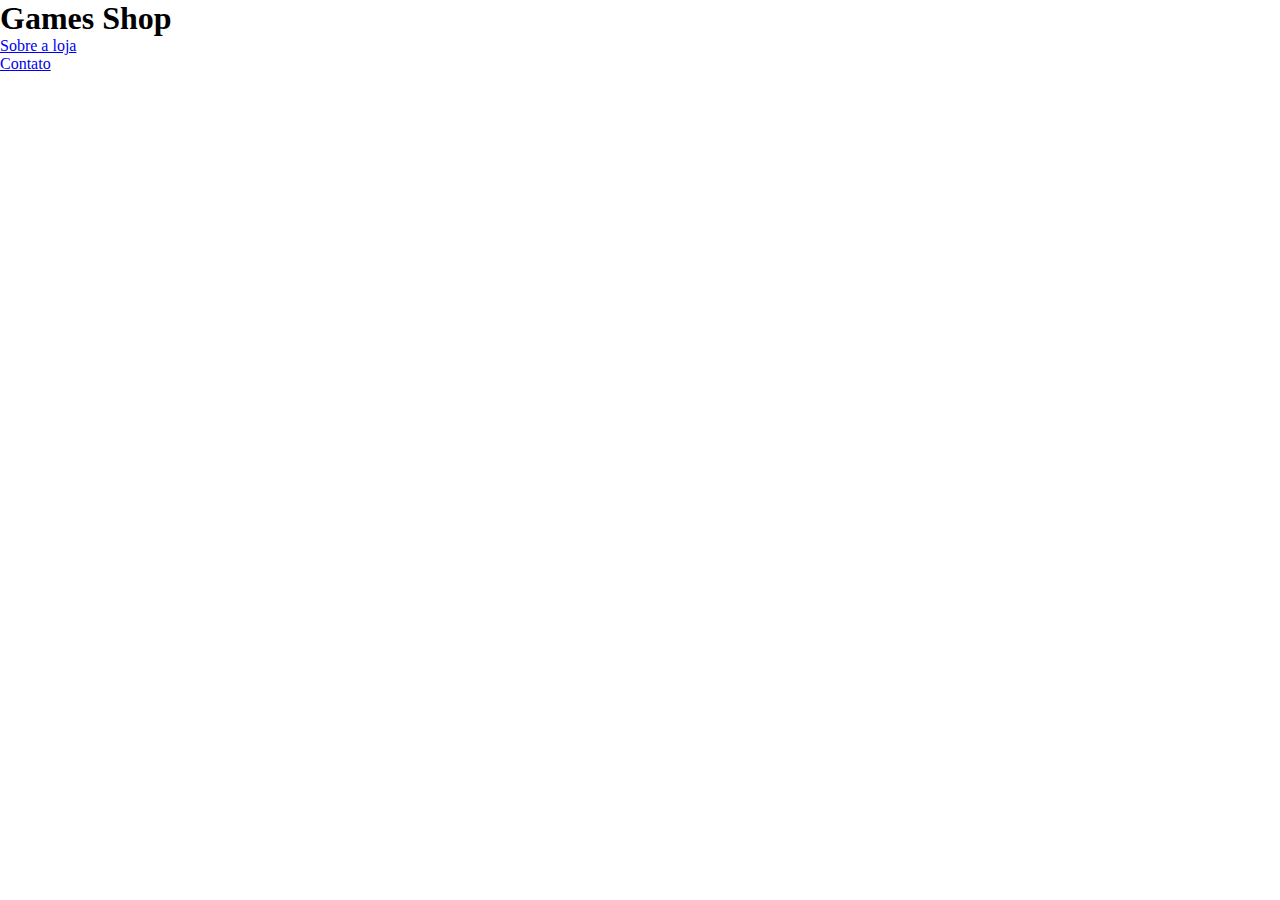
==== GAMES SHOP/index.html @ 703f6ef7 "Add files via upload" ====
<!DOCTYPE html>
<html lang="pt - br">
<head>
    <meta charset="UTF-8">
    <meta name="viewport" content="width=device-width, initial-scale=1.0">
    <title>Games Shop - A sua loja de games</title>
    <link rel="stylesheet" href="main.css">
</head>
<body>
    <head> 
        <div class="container">
            <h1> Games Shop</h1>
            <nav>
                <ul>
                    <li>
                        <a href="#">Sobre a loja</a>
                    </li>
                    <li>
                        <a href="#">Contato</a>
                    </li>
                </ul>
            </nav>
        </div>
    </head>
</body>
</html>
---- GAMES SHOP/main.css ----
*{
    margin: 0;
    padding: 0;
    box-sizing: border-box;
}

header{
    padding: 16px 0;
    background-color: #182c61;
    color: #ecf0f1;
}

header nav li {
    display: inline;
    margin-left: 16px;
    font-size: 24px;
}

header nav li a {
    color: #ecf0f1;
    text-decoration: none;
}

.container {
    max-width: 1280px;
    width: 100%;
    margin: 0 auto;
}

header .container {
    display: flex;
    align-items: center;
    justify-content: space-between;
}
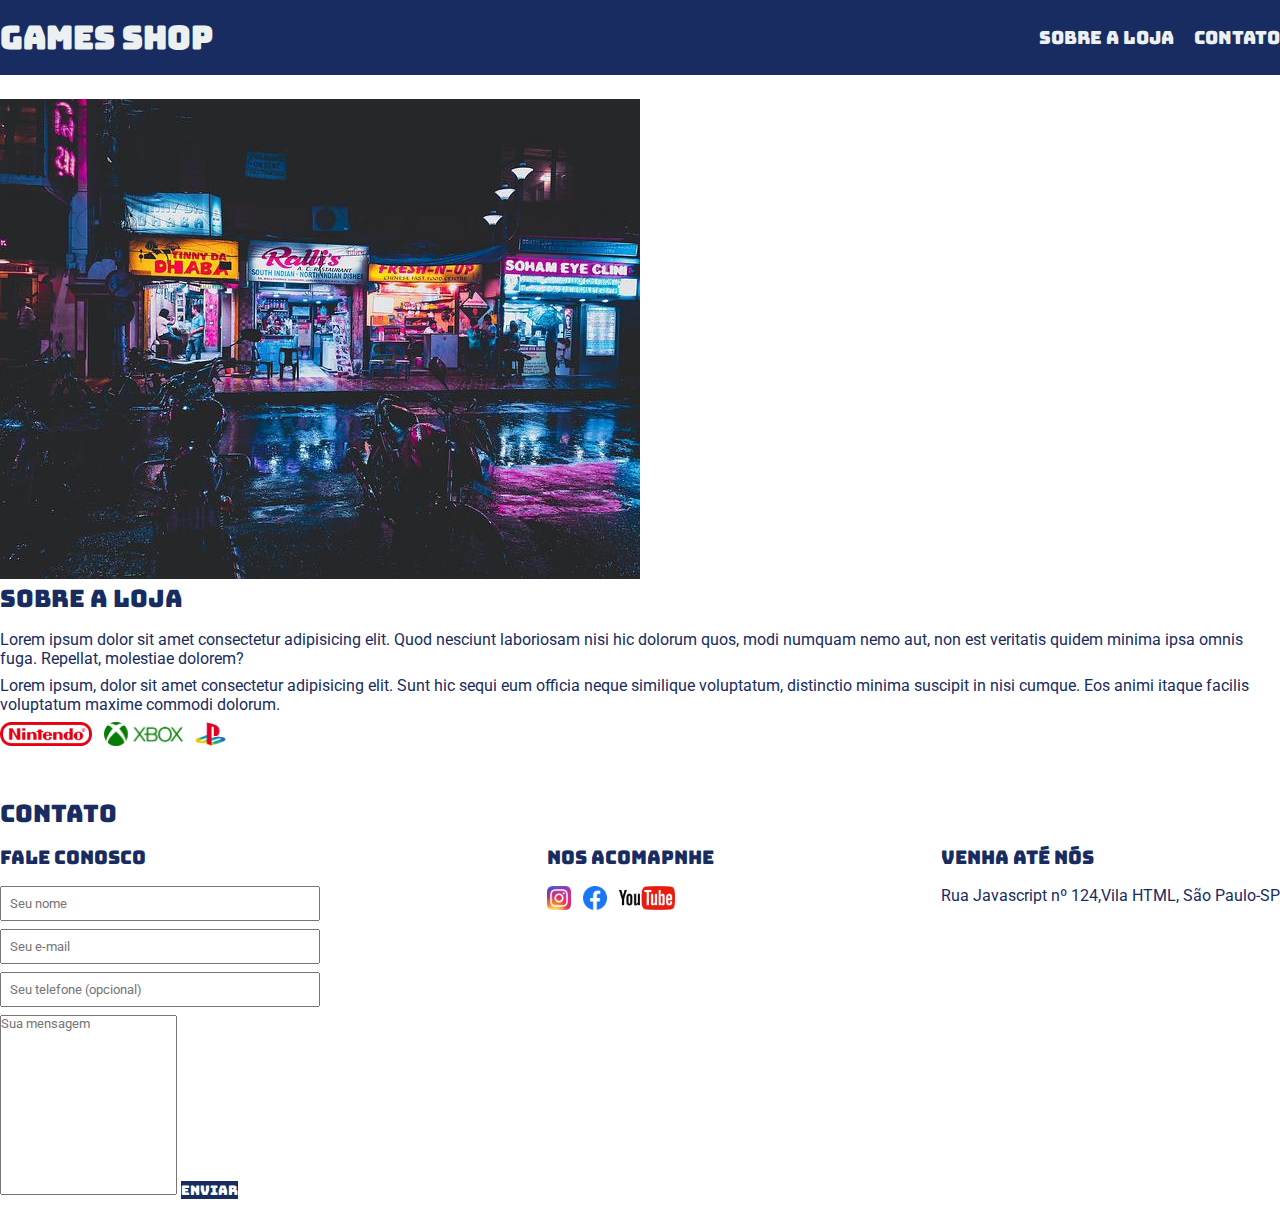
==== commit c3638d95: "Add files via upload" ====
--- a/GAMES SHOP/index.html
+++ b/GAMES SHOP/index.html
@@ -5,9 +5,13 @@
     <meta name="viewport" content="width=device-width, initial-scale=1.0">
     <title>Games Shop - A sua loja de games</title>
     <link rel="stylesheet" href="main.css">
+    <link rel="preconnect" href="https://fonts.googleapis.com">
+    <link rel="preconnect" href="https://fonts.gstatic.com" crossorigin>
+    <link href="https://fonts.googleapis.com/css2?family=Bungee&family=Roboto&display=swap" rel="stylesheet">
+    
 </head>
 <body>
-    <head> 
+    <header> 
         <div class="container">
             <h1> Games Shop</h1>
             <nav>
@@ -21,6 +25,67 @@
                 </ul>
             </nav>
         </div>
-    </head>
+    </header>
+    <section>
+        <div class="container">
+            <img class="store-front" src="./images/loja.jpg" alt="Fachada da loja Games Shop">
+            <div>
+                <h2>Sobre a loja</h2>
+                <p>
+                    Lorem ipsum dolor sit amet consectetur adipisicing elit. Quod nesciunt laboriosam nisi hic dolorum quos, modi numquam nemo aut, non est veritatis quidem minima ipsa omnis fuga. Repellat, molestiae dolorem?
+                </p>
+                <p>
+                    Lorem ipsum, dolor sit amet consectetur adipisicing elit. Sunt hic sequi eum officia neque similique voluptatum, distinctio minima suscipit in nisi cumque. Eos animi itaque facilis voluptatum maxime commodi dolorum.
+                </p>
+                <ul class="brands-list">
+                    <li><img src="./images/nintendo.png" alt="nintendo"></li>
+                    <li><img src="./images/xbox.png" alt="xbox"></li>
+                    <li><img src="./images/playstation.png" alt="playstation"></li>
+                </ul>
+            </div>
+        </div>
+    </section>
+    <section id="contact">
+        <div class="conteiner"></div>
+        <h2>Contato</h2>
+        <div class="contact-methods">
+                <div>
+                    <h3>Fale conosco</h3>
+                    <form>
+                    <input type="text" placeholder="Seu nome"/>
+                    <input type="email" placeholder="Seu e-mail"/>
+                    <input type="tel" placeholder="Seu telefone (opcional)"/>
+                    <textarea placeholder="Sua mensagem"></textarea>
+                    <button type="submit">Enviar</button>
+                    </form>
+                </div>
+                <div>
+                    <h3>Nos acomapnhe</h3>
+                    <ul class="social-links">
+                        <li>
+                            <a href="a" title="Siga-nos no Instagram">
+                                <img src="./images/instagram.png" alt="Logo instagram">
+                            </a>
+                        </li>
+                        <li>
+                            <a href="a" title="Siga-nos no Facebook">
+                                <img src="./images/facebook.png" alt="Logo facebook">
+                            </a>
+                        </li>
+                        <li>
+                            <a href="a" title="Visite nosso canal no Youtube">
+                                <img src="./images/youtube.png" alt="Logo Youtube">
+                            </a>
+                        </li>
+                    </ul>
+                </div>
+                <div>
+                    <h3>Venha até nós</h3>
+                    <p>
+                        Rua Javascript nº 124,Vila HTML, São Paulo-SP
+                    </p>
+                </div>
+        </div>
+    </section>
 </body>
 </html>--- a/GAMES SHOP/main.css
+++ b/GAMES SHOP/main.css
@@ -2,6 +2,19 @@
     margin: 0;
     padding: 0;
     box-sizing: border-box;
+}
+
+header,
+section h2,
+section h3,
+form button {
+    font-family: 'Bungee', cursive;
+    font-weight: normal;
+}
+
+body, input, textarea {
+    font-family: 'Roboto', sans-serif;
+
 }
 
 header{
@@ -10,10 +23,11 @@
     color: #ecf0f1;
 }
 
+
 header nav li {
     display: inline;
     margin-left: 16px;
-    font-size: 24px;
+    font-size: 18px;
 }
 
 header nav li a {
@@ -31,4 +45,86 @@
     display: flex;
     align-items: center;
     justify-content: space-between;
+}
+
+.brands-list img {
+    height: 24px;
+}
+
+.brands-list li{
+    display: inline;
+    margin-right: 8px;
+}
+
+section .container {
+    align-items: flex-start;
+}
+
+section {
+    padding: 24px 0;
+}
+
+section h2 {
+    margin-bottom: 16px;
+    color: #182c61;
+}
+
+section {
+    color: #182c61;
+}
+
+section p {
+    margin-bottom: 8px;
+}
+
+.store-front {
+    margin-right: 32px;
+}
+
+.social-links img{
+    height: 24px;
+}
+
+.social-links li {
+    display: inline;
+    margin-right: 8px;
+}
+
+.social-links a {
+    text-decoration: none;
+}
+#contact .container {
+    display: block;
+}
+
+.contact-methods {
+    display: flex;
+    justify-content: space-between;
+}
+
+form input {
+    display: block;
+    width: 320px;
+    margin-bottom: 8px;
+    padding: 8px;
+}
+
+form textarea {
+    resize: none;
+    height: 180px;
+}
+
+section h3 {
+    margin-bottom: 16px;
+}
+
+form button {
+    background-color: #182c61;
+    color: #fff;
+    border: none;
+    cursor: pointer;
+}
+
+form button:hover {
+    background-color: #314e9e;
 }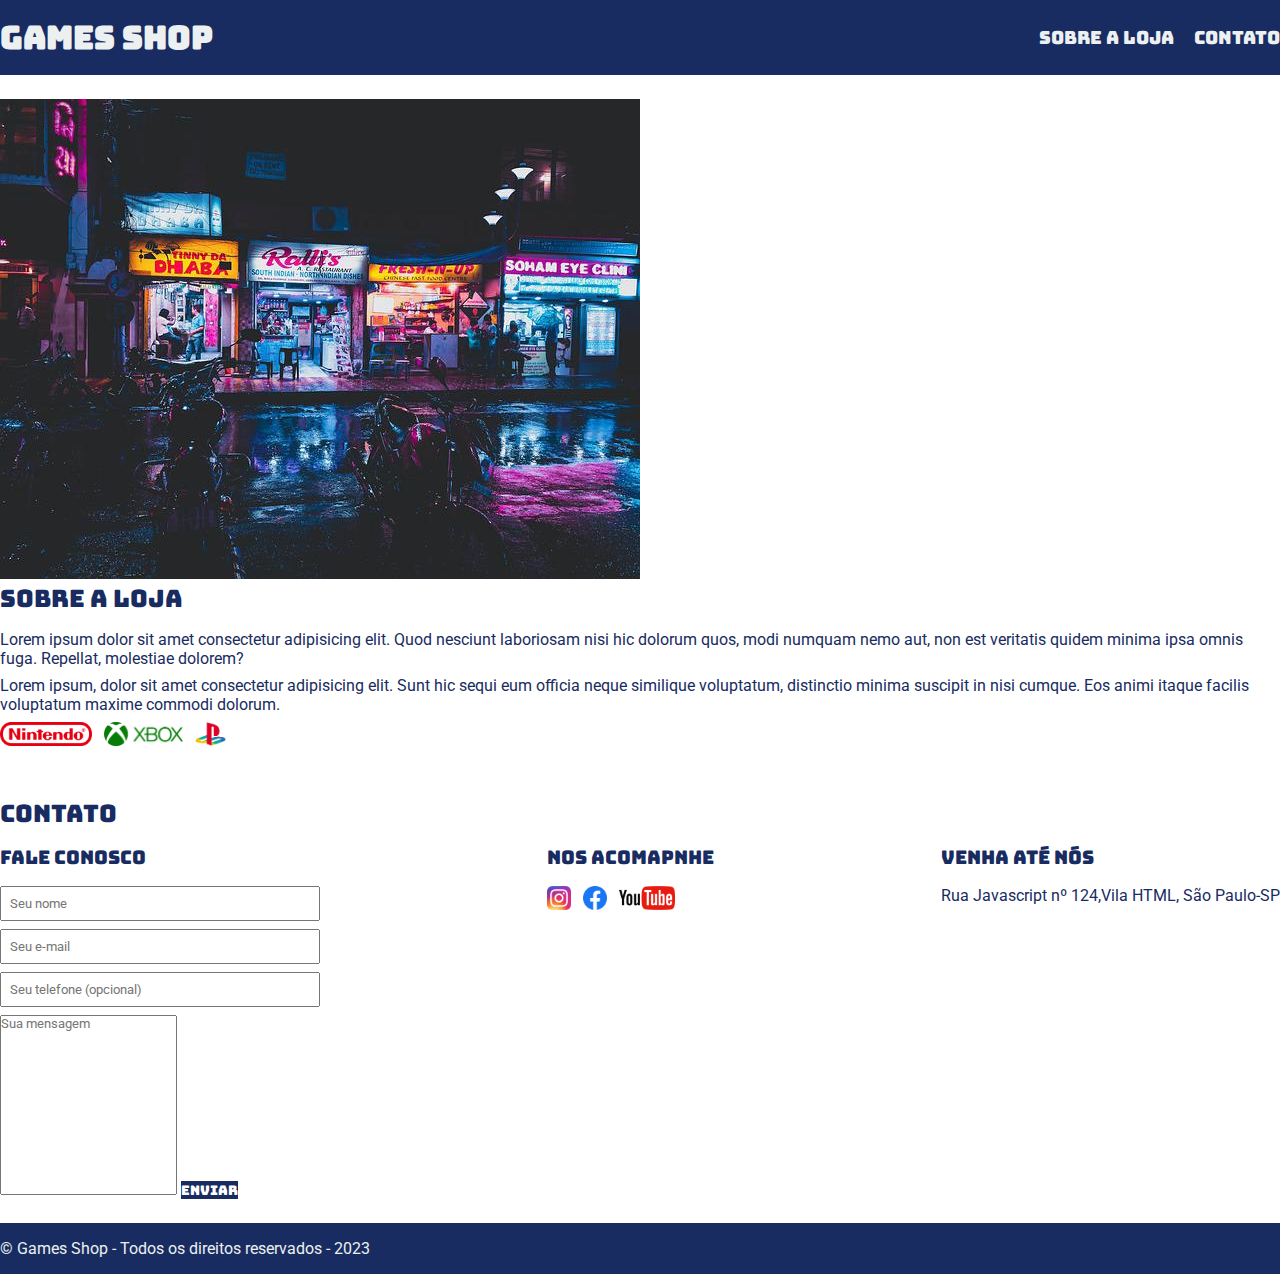
==== commit 86db6614: "Update visual" ====
--- a/GAMES SHOP/index.html
+++ b/GAMES SHOP/index.html
@@ -17,16 +17,16 @@
             <nav>
                 <ul>
                     <li>
-                        <a href="#">Sobre a loja</a>
+                        <a href="#about">Sobre a loja</a>
                     </li>
                     <li>
-                        <a href="#">Contato</a>
+                        <a href="#contact">Contato</a>
                     </li>
                 </ul>
             </nav>
         </div>
     </header>
-    <section>
+    <section id="about">
         <div class="container">
             <img class="store-front" src="./images/loja.jpg" alt="Fachada da loja Games Shop">
             <div>
@@ -52,10 +52,10 @@
                 <div>
                     <h3>Fale conosco</h3>
                     <form>
-                    <input type="text" placeholder="Seu nome"/>
-                    <input type="email" placeholder="Seu e-mail"/>
+                    <input type="text" placeholder="Seu nome" required />
+                    <input type="email" placeholder="Seu e-mail" required/>
                     <input type="tel" placeholder="Seu telefone (opcional)"/>
-                    <textarea placeholder="Sua mensagem"></textarea>
+                    <textarea placeholder="Sua mensagem" required ></textarea>
                     <button type="submit">Enviar</button>
                     </form>
                 </div>
@@ -87,5 +87,12 @@
                 </div>
         </div>
     </section>
+    <footer>
+        <div class="container">
+            <p>
+                &copy; Games Shop - Todos os direitos reservados - 2023
+            </p>
+        </div>
+    </footer>
 </body>
 </html>--- a/GAMES SHOP/main.css
+++ b/GAMES SHOP/main.css
@@ -127,4 +127,14 @@
 
 form button:hover {
     background-color: #314e9e;
+}
+
+input:focus, textarea:focus {
+    outline-color: #182c61;
+}
+
+footer {
+    background-color: #182c61;
+    color: #ecf0f1;
+    padding: 16px 0;
 }